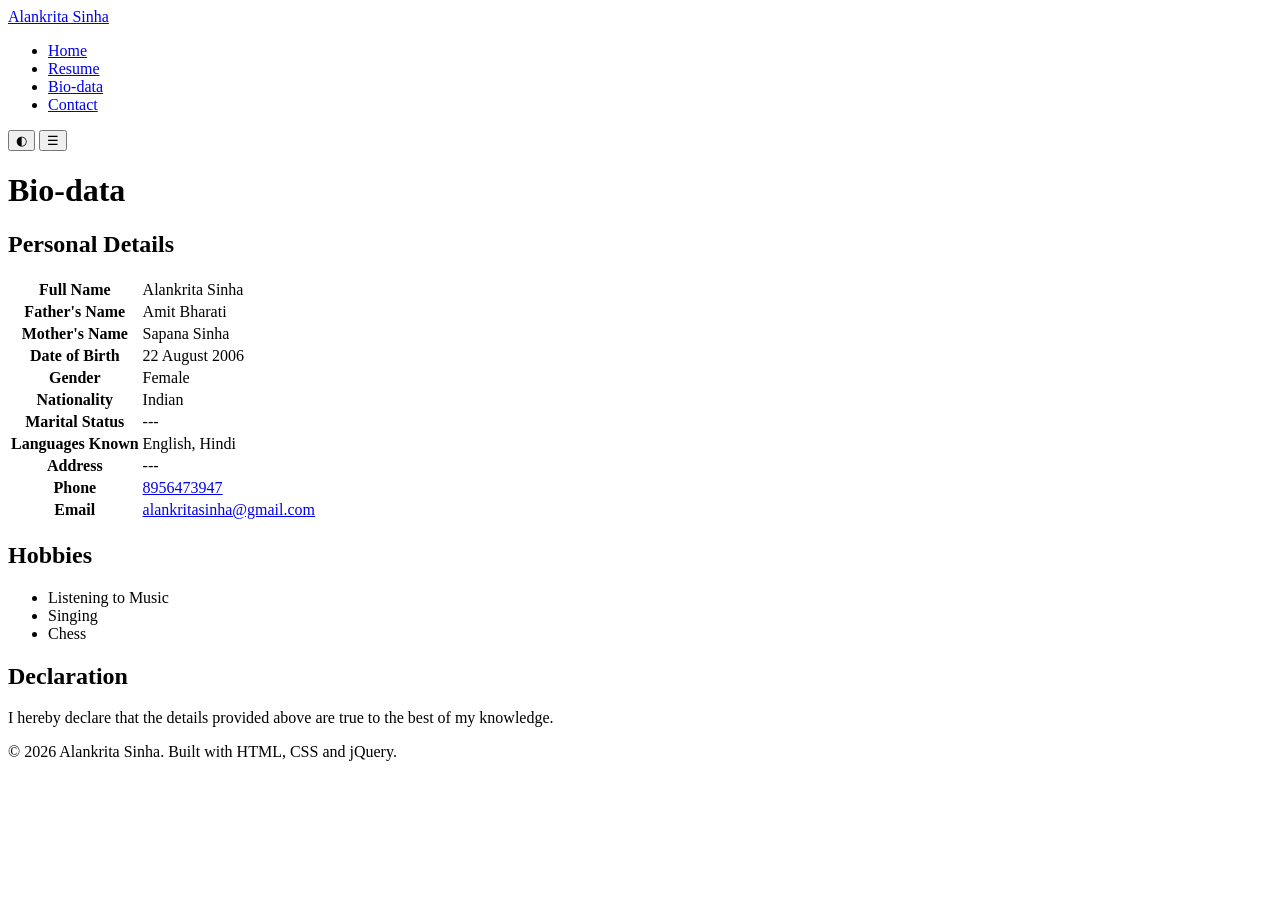
==== biodata.html @ 84ea3fc2 "Add files via upload" ====
<!DOCTYPE html>
<html lang="en">
<head>
<meta charset="UTF-8">
<meta name="viewport" content="width=device-width, initial-scale=1">
<title>Bio-data | Alankrita Sinha</title>
<meta name="description" content="Bio-data of Alankrita Sinha.">

<link rel="preconnect" href="https://fonts.googleapis.com">
<link href="https://fonts.googleapis.com/css2?family=Source+Serif+4:wght@400;600&family=Space+Grotesk:wght@500;600;700&display=swap" rel="stylesheet">

<link rel="stylesheet" href="css/style.css">
</head>

<body>

<header>
<div class="bar">

<a class="logo" href="index.html">Alankrita Sinha</a>

<nav aria-label="Main">
<ul>
<li><a href="index.html">Home</a></li>
<li><a href="resume.html">Resume</a></li>
<li><a href="biodata.html" class="active">Bio-data</a></li>
<li><a href="contact.html">Contact</a></li>
</ul>
</nav>

<div class="tools">
<button id="theme" aria-label="Toggle dark mode">&#9680;</button>
<button id="menu" aria-label="Menu" aria-expanded="false">&#9776;</button>
</div>

</div>
</header>

<main>

<h1>Bio-data</h1>

<h2>Personal Details</h2>

<table>

<tr>
<th scope="row">Full Name</th>
<td>Alankrita Sinha</td>
</tr>

<tr>
<th scope="row">Father's Name</th>
<td>Amit Bharati</td>
</tr>

<tr>
<th scope="row">Mother's Name</th>
<td>Sapana Sinha</td>
</tr>

<tr>
<th scope="row">Date of Birth</th>
<td>22 August 2006</td>
</tr>

<tr>
<th scope="row">Gender</th>
<td>Female</td>
</tr>

<tr>
<th scope="row">Nationality</th>
<td>Indian</td>
</tr>

<tr>
<th scope="row">Marital Status</th>
<td>---</td>
</tr>

<tr>
<th scope="row">Languages Known</th>
<td>English, Hindi</td>
</tr>

<tr>
<th scope="row">Address</th>
<td>---</td>
</tr>

<tr>
<th scope="row">Phone</th>
<td>
<a href="tel:+918956473947">8956473947</a>
</td>
</tr>

<tr>
<th scope="row">Email</th>
<td>
<a href="mailto:alankritasinha@gmail.com">
alankritasinha@gmail.com
</a>
</td>
</tr>

</table>


<h2>Hobbies</h2>

<ul class="tags">
<li>Listening to Music</li>
<li>Singing</li>
<li>Chess</li>
</ul>


<h2>Declaration</h2>

<p>
I hereby declare that the details provided above are true to the best of my knowledge.
</p>

</main>

<footer>
&copy; 2026 Alankrita Sinha. Built with HTML, CSS and jQuery.
</footer>

<script src="https://cdnjs.cloudflare.com/ajax/libs/jquery/3.7.1/jquery.min.js"></script>
<script src="js/script.js"></script>

</body>
</html>
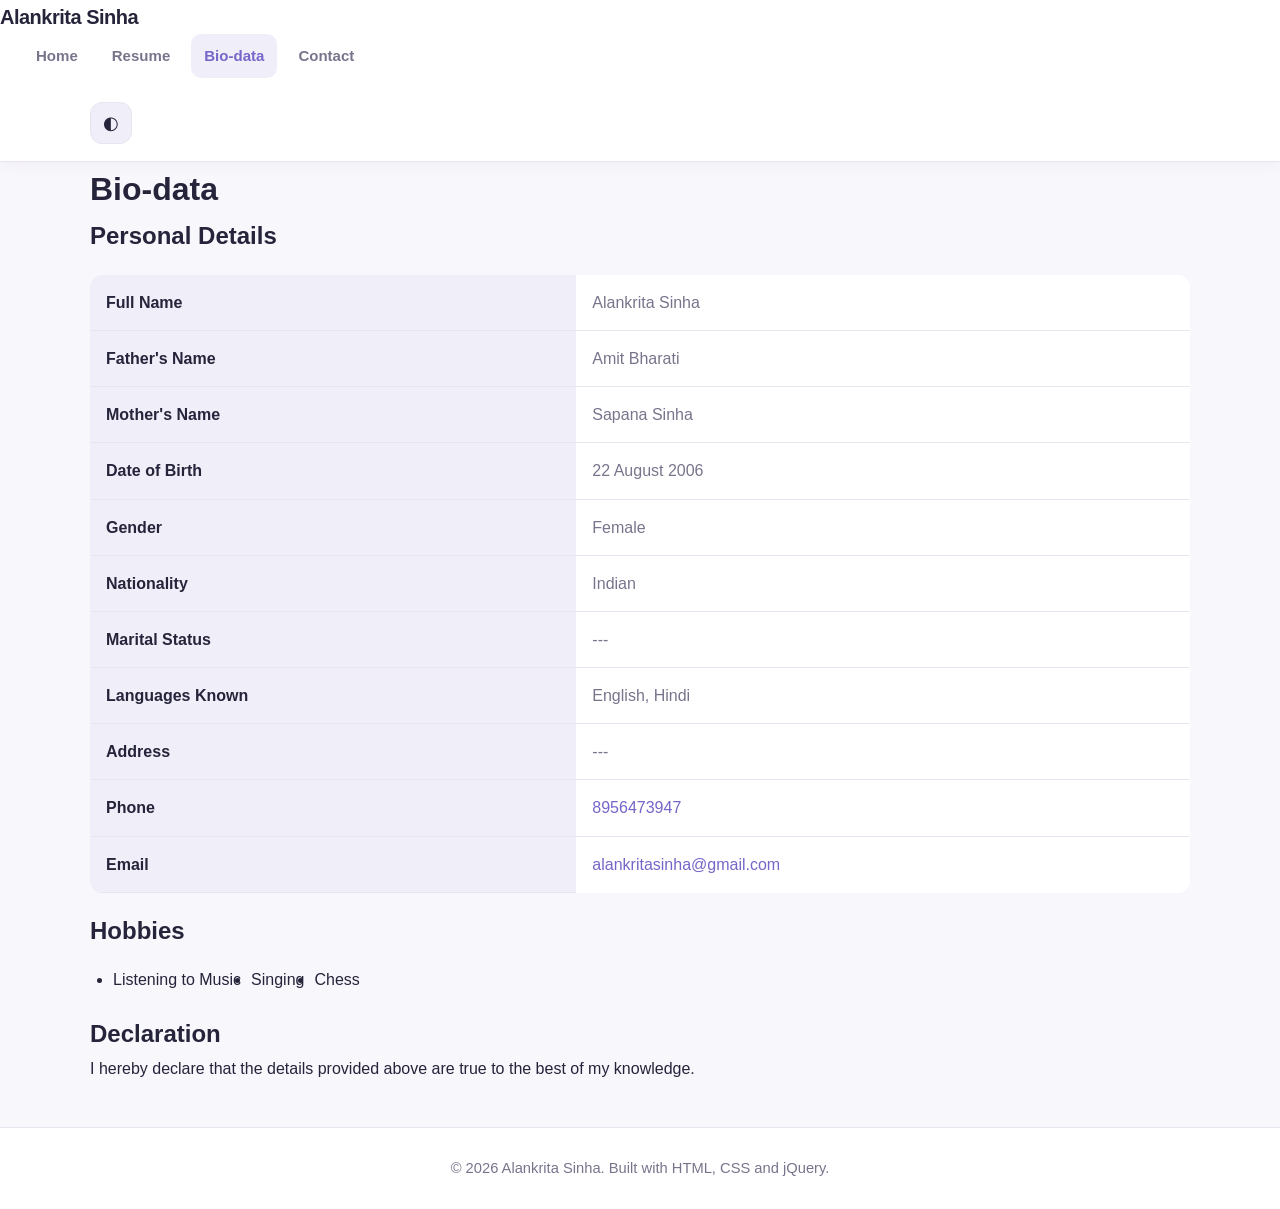
==== commit f4ab9d4b: "Update biodata.html" ====
--- a/biodata.html
+++ b/biodata.html
@@ -10,7 +10,7 @@
 <link rel="preconnect" href="https://fonts.googleapis.com">
 <link href="https://fonts.googleapis.com/css2?family=Source+Serif+4:wght@400;600&family=Space+Grotesk:wght@500;600;700&display=swap" rel="stylesheet">
 
-<link rel="stylesheet" href="css/style.css">
+<link rel="stylesheet" href="./style.css">
 </head>
 
 <body>
--- a/style.css
+++ b/style.css
@@ -0,0 +1,804 @@
+
+/* ========================================
+   ALANKRITA SINHA — PERSONAL PORTFOLIO
+   Modern • Elegant • Responsive
+======================================== */
+
+/* ---------- 1. COLOR THEME ---------- */
+:root {
+    --bg: #f8f7fc;
+    --surface: #ffffff;
+    --surface-alt: #f0eef9;
+    --primary: #7566c9;
+    --primary-dark: #5c4eb0;
+    --accent: #74b8b0;
+    --text: #25243a;
+    --muted: #77758c;
+    --border: #e8e5f0;
+    --shadow: 0 8px 28px rgba(48, 40, 90, 0.08);
+    --shadow-hover: 0 14px 35px rgba(48, 40, 90, 0.14);
+    --radius: 18px;
+    --transition: 0.3s ease;
+}
+
+/* Dark mode — activated by script.js */
+html[data-theme="dark"] {
+    --bg: #171725;
+    --surface: #222235;
+    --surface-alt: #2c2b43;
+    --primary: #a99bf5;
+    --primary-dark: #c0b5ff;
+    --accent: #8bd0c6;
+    --text: #f0effa;
+    --muted: #b2b0c8;
+    --border: #39374f;
+    --shadow: 0 8px 28px rgba(0, 0, 0, 0.2);
+    --shadow-hover: 0 14px 35px rgba(0, 0, 0, 0.3);
+}
+
+/* ---------- 2. RESET & BASE ---------- */
+* {
+    margin: 0;
+    padding: 0;
+    box-sizing: border-box;
+}
+
+html {
+    scroll-behavior: smooth;
+    scroll-padding-top: 90px;
+}
+
+body {
+    font-family: "Segoe UI", Arial, sans-serif;
+    background: var(--bg);
+    color: var(--text);
+    line-height: 1.7;
+    font-size: 16px;
+    transition: background var(--transition),
+                color var(--transition);
+}
+
+img {
+    max-width: 100%;
+    display: block;
+}
+
+a {
+    color: var(--primary);
+    text-decoration: none;
+    transition: color var(--transition);
+}
+
+a:hover {
+    color: var(--primary-dark);
+}
+
+button,
+input,
+textarea,
+select {
+    font: inherit;
+}
+
+button {
+    cursor: pointer;
+}
+
+::selection {
+    background: var(--primary);
+    color: #ffffff;
+}
+
+/* ---------- 3. PAGE CONTAINER ---------- */
+.container,
+main {
+    width: min(1100px, 90%);
+    margin: 0 auto;
+}
+
+section {
+    padding: 38px 0;
+}
+
+section h2 {
+    font-size: clamp(1.5rem, 3vw, 2rem);
+    font-weight: 750;
+    letter-spacing: -0.5px;
+    margin-bottom: 22px;
+}
+
+section h2::after {
+    content: "";
+    display: block;
+    width: 48px;
+    height: 4px;
+    background: var(--primary);
+    border-radius: 10px;
+    margin-top: 9px;
+}
+
+/* ---------- 4. HEADER & NAVIGATION ---------- */
+.bar {
+    position: sticky;
+    top: 0;
+    z-index: 1000;
+    background: var(--surface);
+    border-bottom: 1px solid var(--border);
+    box-shadow: 0 3px 15px rgba(40, 35, 70, 0.04);
+}
+
+.bar > div,
+.bar .container {
+    width: min(1100px, 90%);
+    min-height: 76px;
+    margin: auto;
+    display: flex;
+    align-items: center;
+    justify-content: space-between;
+    gap: 20px;
+}
+
+.logo {
+    font-size: 1.25rem;
+    font-weight: 800;
+    color: var(--text);
+    letter-spacing: -0.5px;
+    white-space: nowrap;
+}
+
+.logo span {
+    color: var(--primary);
+}
+
+nav ul {
+    display: flex;
+    align-items: center;
+    gap: 8px;
+    list-style: none;
+}
+
+nav ul a {
+    display: block;
+    padding: 9px 13px;
+    color: var(--muted);
+    font-size: 0.94rem;
+    font-weight: 600;
+    border-radius: 10px;
+    transition: all var(--transition);
+}
+
+nav ul a:hover,
+nav ul a.active {
+    color: var(--primary);
+    background: var(--surface-alt);
+}
+
+.tools {
+    display: flex;
+    align-items: center;
+    gap: 10px;
+}
+
+#theme,
+#menu {
+    width: 42px;
+    height: 42px;
+    border: 1px solid var(--border);
+    border-radius: 12px;
+    background: var(--surface-alt);
+    color: var(--text);
+    font-size: 1.15rem;
+    transition: all var(--transition);
+}
+
+#theme:hover,
+#menu:hover {
+    background: var(--primary);
+    color: #ffffff;
+    transform: translateY(-2px);
+}
+
+#menu {
+    display: none;
+}
+
+/* ---------- 5. HERO SECTION ---------- */
+.hero {
+    display: grid;
+    grid-template-columns: 1.4fr 0.6fr;
+    align-items: center;
+    gap: 45px;
+    padding: 75px 0 65px;
+}
+
+.hero h1 {
+    font-size: clamp(2.2rem, 5vw, 3.8rem);
+    line-height: 1.15;
+    letter-spacing: -1.5px;
+    margin-bottom: 18px;
+}
+
+.hero h1 span {
+    color: var(--primary);
+}
+
+.hero p {
+    color: var(--muted);
+    font-size: 1.06rem;
+    max-width: 650px;
+    margin-bottom: 18px;
+}
+
+.hero .eyebrow {
+    color: var(--primary);
+    font-size: 0.85rem;
+    text-transform: uppercase;
+    letter-spacing: 2px;
+    font-weight: 800;
+    margin-bottom: 12px;
+}
+
+.photo {
+    width: 230px;
+    height: 230px;
+    margin: 0 auto;
+    display: flex;
+    justify-content: center;
+    align-items: center;
+    border-radius: 35% 65% 60% 40% / 40% 40% 60% 60%;
+    background: linear-gradient(135deg, var(--primary), var(--accent));
+    color: #ffffff;
+    font-size: 4rem;
+    font-weight: 800;
+    box-shadow: var(--shadow-hover);
+    animation: float 5s ease-in-out infinite;
+}
+
+.photo img {
+    width: 100%;
+    height: 100%;
+    object-fit: cover;
+    border-radius: inherit;
+}
+
+/* ---------- 6. BUTTONS ---------- */
+.btn {
+    display: inline-flex;
+    justify-content: center;
+    align-items: center;
+    gap: 8px;
+    padding: 12px 23px;
+    margin: 8px 8px 0 0;
+    border: 1px solid var(--primary);
+    border-radius: 12px;
+    background: var(--primary);
+    color: #ffffff;
+    font-weight: 700;
+    font-size: 0.95rem;
+    transition: all var(--transition);
+}
+
+.btn:hover {
+    background: var(--primary-dark);
+    color: #ffffff;
+    transform: translateY(-3px);
+    box-shadow: var(--shadow);
+}
+
+.btn.alt {
+    background: transparent;
+    color: var(--primary);
+}
+
+.btn.alt:hover {
+    background: var(--surface-alt);
+}
+
+/* ---------- 7. CARDS & CONTENT ---------- */
+.entry,
+.card,
+.info-card,
+.resume-section,
+.bio-card {
+    padding: 25px;
+    margin-bottom: 22px;
+    background: var(--surface);
+    border: 1px solid var(--border);
+    border-radius: var(--radius);
+    box-shadow: var(--shadow);
+    transition: transform var(--transition),
+                box-shadow var(--transition),
+                border-color var(--transition);
+}
+
+.entry:hover,
+.card:hover,
+.info-card:hover,
+.resume-section:hover,
+.bio-card:hover {
+    transform: translateY(-4px);
+    box-shadow: var(--shadow-hover);
+    border-color: var(--primary);
+}
+
+.entry h3,
+.card h3,
+.info-card h3,
+.resume-section h3,
+.bio-card h3 {
+    font-size: 1.15rem;
+    margin-bottom: 8px;
+}
+
+.entry p,
+.card p,
+.info-card p,
+.resume-section p,
+.bio-card p {
+    color: var(--muted);
+}
+
+.entry small,
+.muted,
+small {
+    color: var(--muted);
+}
+
+/* ---------- 8. SKILLS & PROGRESS BARS ---------- */
+.skill {
+    margin-bottom: 23px;
+}
+
+.skill > span,
+.skill-label {
+    display: flex;
+    justify-content: space-between;
+    gap: 12px;
+    margin-bottom: 9px;
+    font-weight: 650;
+}
+
+.track {
+    width: 100%;
+    height: 10px;
+    overflow: hidden;
+    border-radius: 20px;
+    background: var(--surface-alt);
+}
+
+.fill {
+    width: 0;
+    height: 100%;
+    border-radius: inherit;
+    background: linear-gradient(90deg, var(--primary), var(--accent));
+    transition: width 1.2s ease;
+}
+
+/* ---------- 9. TAGS & PILLS ---------- */
+.tags {
+    display: flex;
+    flex-wrap: wrap;
+    gap: 10px;
+    margin: 14px 0;
+}
+
+.tags span,
+.tag,
+.badge {
+    display: inline-block;
+    padding: 7px 14px;
+    border: 1px solid var(--border);
+    border-radius: 30px;
+    background: var(--surface-alt);
+    color: var(--primary);
+    font-size: 0.88rem;
+    font-weight: 650;
+    transition: all var(--transition);
+}
+
+.tags span:hover,
+.tag:hover {
+    background: var(--primary);
+    color: #ffffff;
+    border-color: var(--primary);
+    transform: translateY(-2px);
+}
+
+/* ---------- 10. TABLES / BIO-DATA ---------- */
+table {
+    width: 100%;
+    border-collapse: collapse;
+    margin: 18px 0;
+    overflow: hidden;
+    background: var(--surface);
+    border-radius: 12px;
+}
+
+th,
+td {
+    padding: 14px 16px;
+    border-bottom: 1px solid var(--border);
+    text-align: left;
+    vertical-align: top;
+    overflow-wrap: anywhere;
+}
+
+th {
+    background: var(--surface-alt);
+    color: var(--text);
+    font-weight: 750;
+}
+
+td {
+    color: var(--muted);
+}
+
+tr:last-child td {
+    border-bottom: none;
+}
+
+tr:hover td {
+    background: var(--surface-alt);
+}
+
+/* ---------- 11. CONTACT FORM ---------- */
+form {
+    width: 100%;
+}
+
+form label {
+    display: block;
+    margin: 17px 0 7px;
+    font-weight: 650;
+    color: var(--text);
+}
+
+input,
+textarea,
+select {
+    width: 100%;
+    padding: 13px 15px;
+    border: 1px solid var(--border);
+    border-radius: 11px;
+    outline: none;
+    background: var(--surface);
+    color: var(--text);
+    transition: border-color var(--transition),
+                box-shadow var(--transition);
+}
+
+input:focus,
+textarea:focus,
+select:focus {
+    border-color: var(--primary);
+    box-shadow: 0 0 0 3px rgba(117, 102, 201, 0.14);
+}
+
+textarea {
+    min-height: 140px;
+    resize: vertical;
+}
+
+input::placeholder,
+textarea::placeholder {
+    color: var(--muted);
+    opacity: 0.8;
+}
+
+.err {
+    display: block;
+    min-height: 20px;
+    margin-top: 5px;
+    color: #d84b64;
+    font-size: 0.85rem;
+}
+
+#ok {
+    display: none;
+    padding: 14px 17px;
+    margin-top: 18px;
+    border: 1px solid var(--accent);
+    border-radius: 12px;
+    background: var(--surface-alt);
+    color: var(--text);
+}
+
+/* ---------- 12. FOOTER ---------- */
+footer {
+    margin-top: 45px;
+    padding: 28px 5%;
+    border-top: 1px solid var(--border);
+    background: var(--surface);
+    color: var(--muted);
+    text-align: center;
+    font-size: 0.92rem;
+}
+
+footer a {
+    font-weight: 650;
+}
+
+/* ---------- 13. EXTRA DETAILS ---------- */
+hr {
+    border: none;
+    border-top: 1px solid var(--border);
+    margin: 25px 0;
+}
+
+ul,
+ol {
+    padding-left: 23px;
+}
+
+li {
+    margin-bottom: 7px;
+}
+
+strong {
+    color: var(--text);
+}
+
+blockquote {
+    padding: 15px 20px;
+    border-left: 4px solid var(--primary);
+    background: var(--surface-alt);
+    border-radius: 0 12px 12px 0;
+    color: var(--muted);
+}
+
+/* ---------- 14. ANIMATIONS ---------- */
+@keyframes float {
+    0%, 100% {
+        transform: translateY(0);
+    }
+    50% {
+        transform: translateY(-9px);
+    }
+}
+
+@keyframes fadeUp {
+    from {
+        opacity: 0;
+        transform: translateY(15px);
+    }
+    to {
+        opacity: 1;
+        transform: translateY(0);
+    }
+}
+
+.hero > * {
+    animation: fadeUp 0.7s ease both;
+}
+
+section {
+    animation: fadeUp 0.6s ease both;
+}
+
+/* ---------- 15. TABLET RESPONSIVENESS ---------- */
+@media (max-width: 900px) {
+    .hero {
+        gap: 25px;
+        padding: 55px 0;
+    }
+
+    .photo {
+        width: 190px;
+        height: 190px;
+        font-size: 3.3rem;
+    }
+
+    nav ul {
+        gap: 2px;
+    }
+
+    nav ul a {
+        padding: 8px 9px;
+        font-size: 0.88rem;
+    }
+}
+
+/* ---------- 16. MOBILE RESPONSIVENESS ---------- */
+@media (max-width: 720px) {
+    .bar > div,
+    .bar .container {
+        min-height: 68px;
+        gap: 10px;
+    }
+
+    .logo {
+        font-size: 1.05rem;
+    }
+
+    #menu {
+        display: inline-flex;
+        align-items: center;
+        justify-content: center;
+    }
+
+    nav ul {
+        display: none;
+        position: absolute;
+        top: 68px;
+        left: 5%;
+        right: 5%;
+        padding: 12px;
+        flex-direction: column;
+        align-items: stretch;
+        gap: 5px;
+        background: var(--surface);
+        border: 1px solid var(--border);
+        border-radius: 15px;
+        box-shadow: var(--shadow-hover);
+    }
+
+    nav ul.open {
+        display: flex;
+        animation: fadeUp 0.25s ease both;
+    }
+
+    nav ul a {
+        padding: 12px 14px;
+        font-size: 0.95rem;
+    }
+
+    .hero {
+        grid-template-columns: 1fr;
+        text-align: center;
+        gap: 30px;
+        padding: 45px 0;
+    }
+
+    .hero > div:first-child {
+        order: 2;
+    }
+
+    .hero .photo,
+    .hero > .photo {
+        order: 1;
+    }
+
+    .hero p {
+        margin-left: auto;
+        margin-right: auto;
+    }
+
+    .hero .btn {
+        margin: 7px 4px;
+    }
+
+    section {
+        padding: 25px 0;
+    }
+
+    .entry,
+    .card,
+    .info-card,
+    .resume-section,
+    .bio-card {
+        padding: 20px;
+    }
+
+    table {
+        font-size: 0.9rem;
+    }
+
+    th,
+    td {
+        padding: 10px;
+    }
+}
+
+/* ---------- 17. SMALL PHONES ---------- */
+@media (max-width: 430px) {
+    body {
+        font-size: 15px;
+    }
+
+    .container,
+    main {
+        width: 92%;
+    }
+
+    .logo {
+        font-size: 0.95rem;
+    }
+
+    .tools {
+        gap: 6px;
+    }
+
+    #theme,
+    #menu {
+        width: 37px;
+        height: 37px;
+    }
+
+    .hero h1 {
+        font-size: 2.15rem;
+    }
+
+    .photo {
+        width: 155px;
+        height: 155px;
+        font-size: 2.8rem;
+    }
+
+    .btn {
+        padding: 11px 16px;
+        font-size: 0.9rem;
+    }
+
+    section h2 {
+        font-size: 1.5rem;
+    }
+
+    .entry,
+    .card,
+    .info-card,
+    .resume-section,
+    .bio-card {
+        padding: 16px;
+    }
+
+    table {
+        font-size: 0.82rem;
+    }
+
+    th,
+    td {
+        padding: 8px;
+    }
+}
+
+/* ---------- 18. ACCESSIBILITY ---------- */
+:focus-visible {
+    outline: 3px solid var(--accent);
+    outline-offset: 3px;
+}
+
+@media (prefers-reduced-motion: reduce) {
+    *,
+    *::before,
+    *::after {
+        scroll-behavior: auto !important;
+        animation-duration: 0.01ms !important;
+        animation-iteration-count: 1 !important;
+        transition-duration: 0.01ms !important;
+    }
+}
+
+/* ---------- 19. PRINT / RESUME ---------- */
+@media print {
+    .bar,
+    footer,
+    .btn,
+    #theme,
+    #menu {
+        display: none !important;
+    }
+
+    body {
+        background: #ffffff !important;
+        color: #222222 !important;
+    }
+
+    .entry,
+    .card,
+    .resume-section,
+    .bio-card {
+        box-shadow: none;
+        break-inside: avoid;
+        border: 1px solid #dddddd;
+    }
+
+    main,
+    .container {
+        width: 100%;
+    }
+
+    a {
+        color: #222222;
+    }
+}
+
